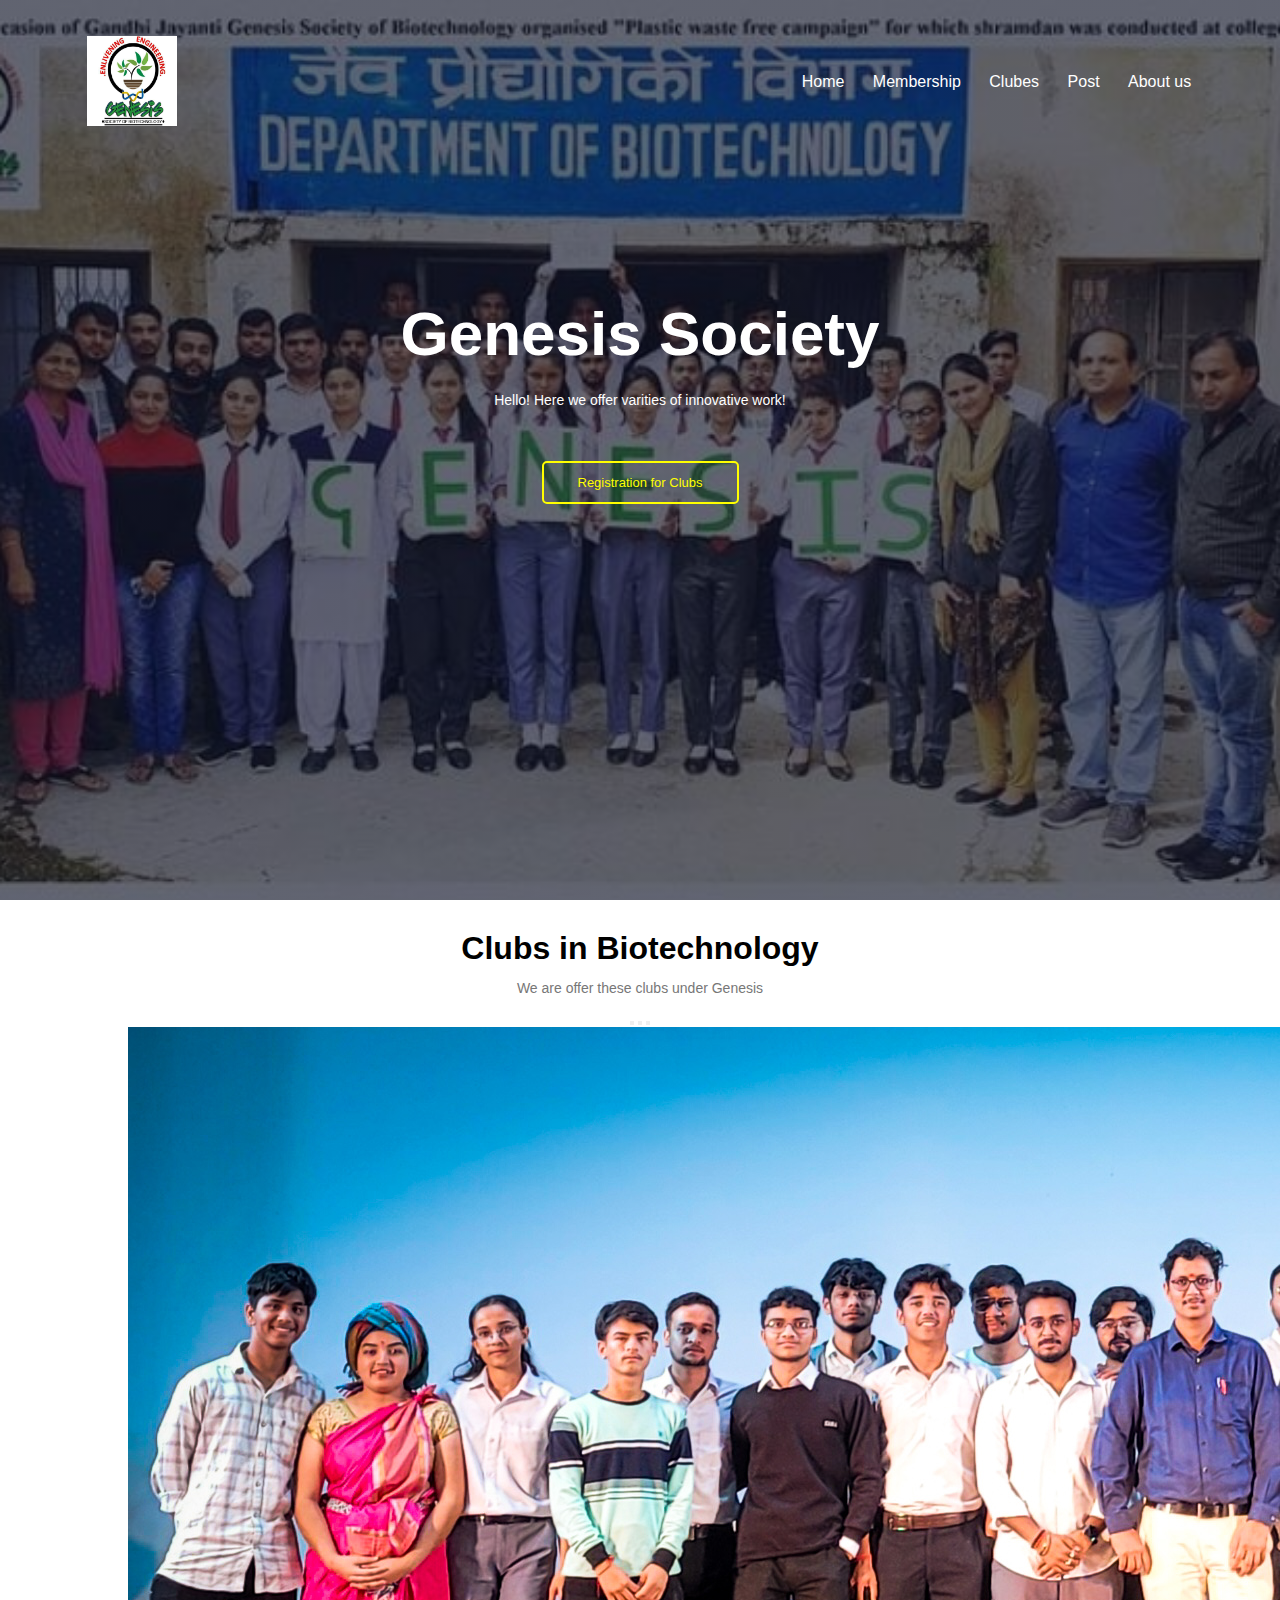
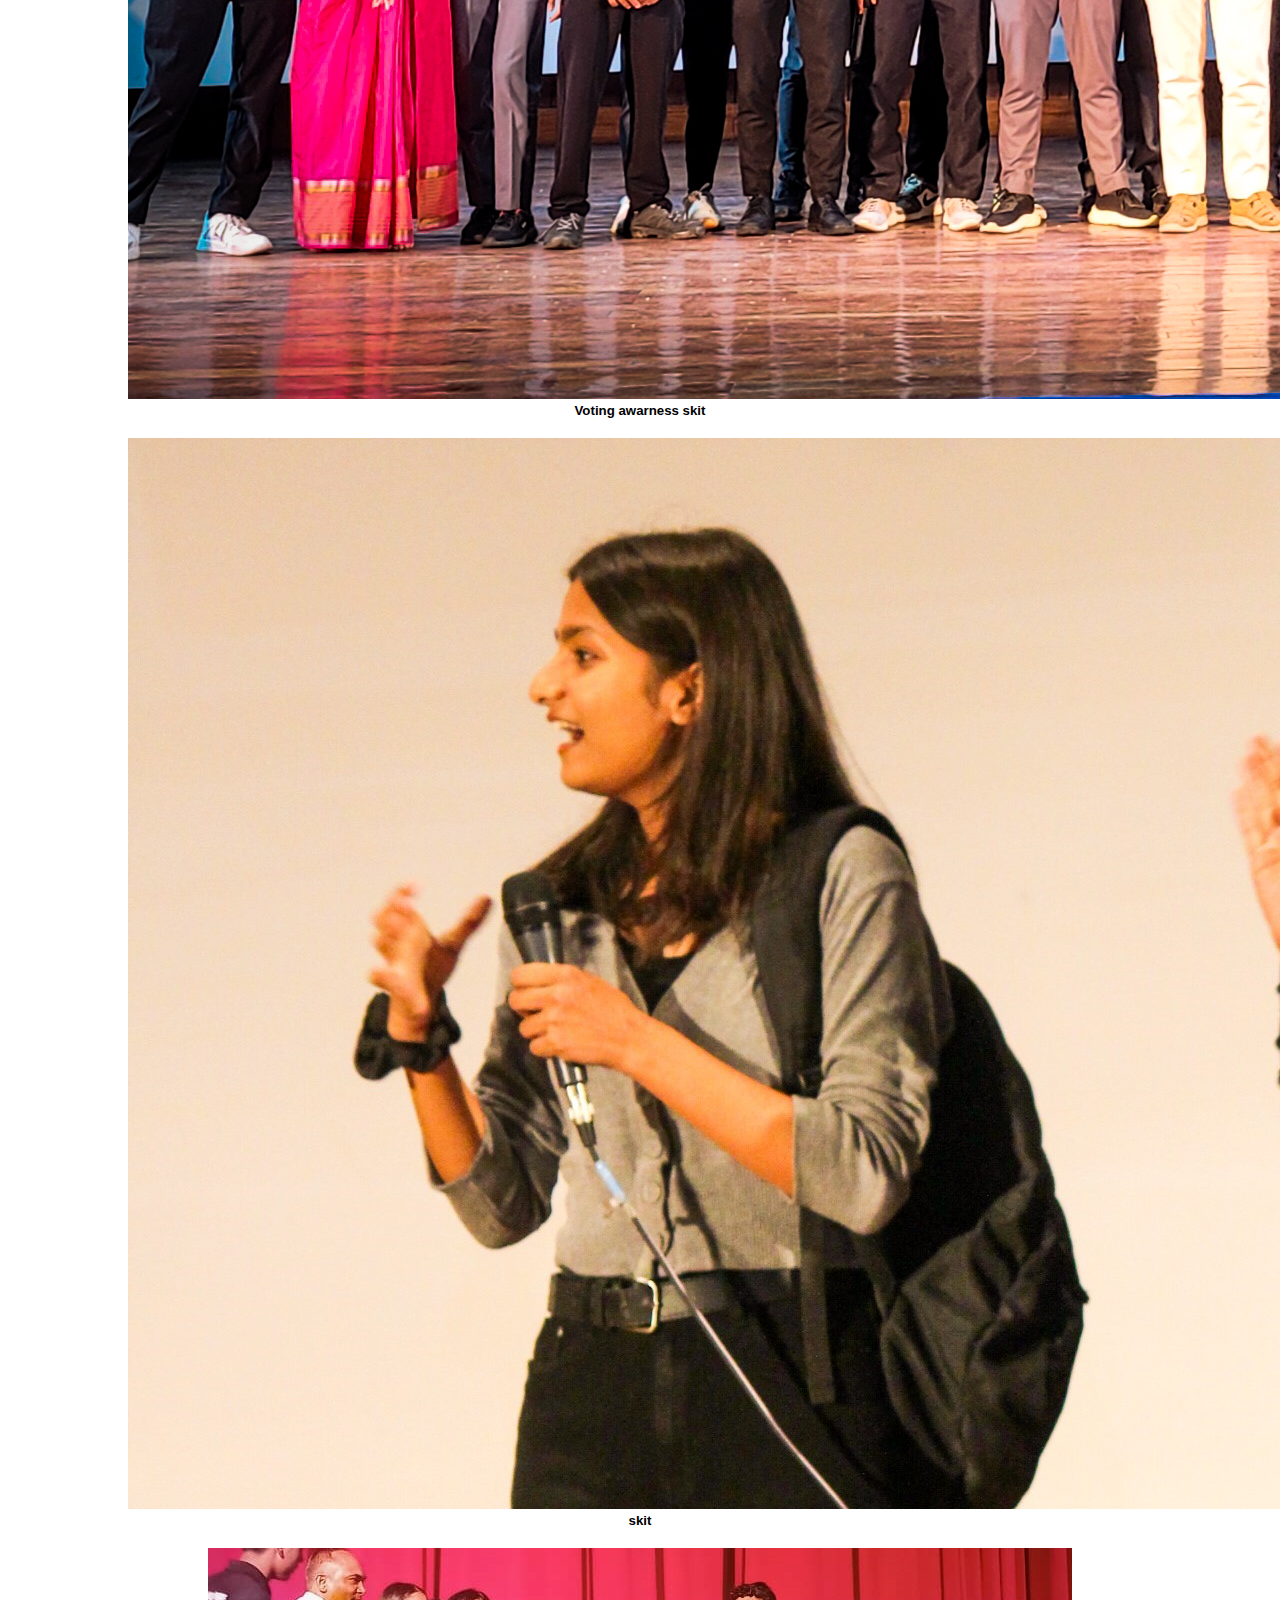
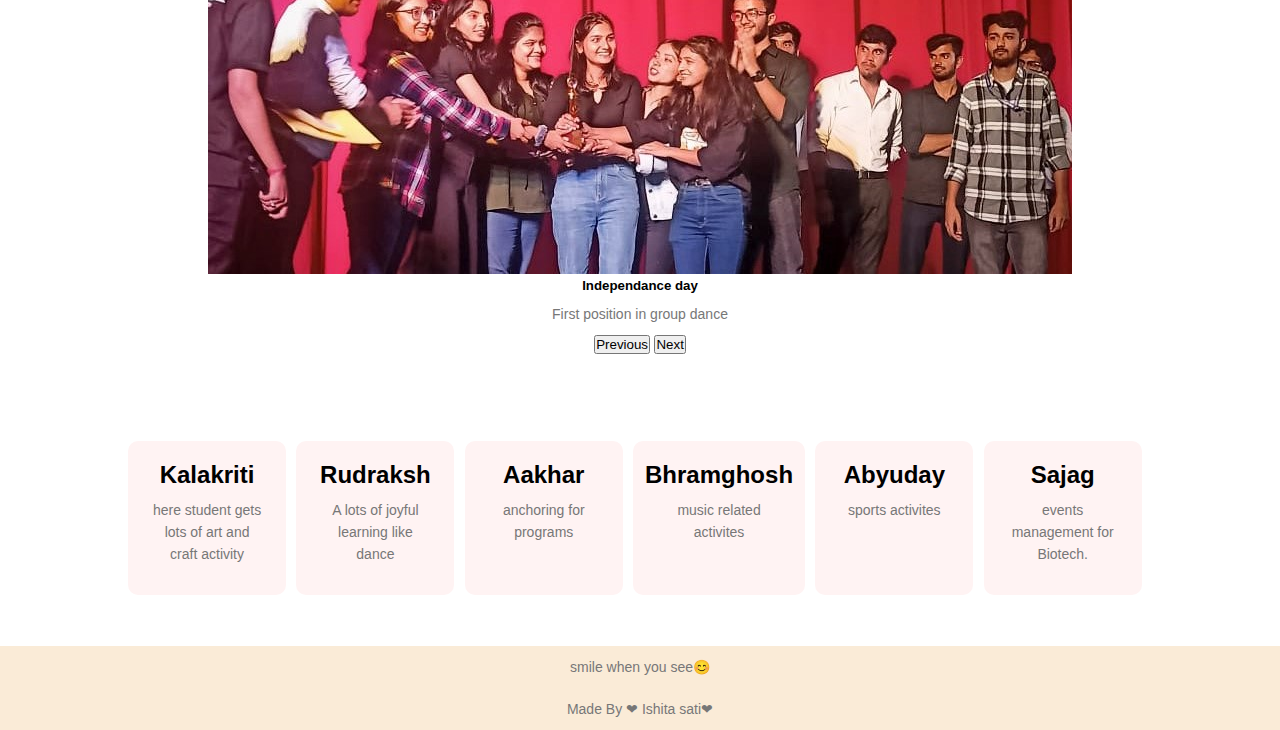
==== index.html @ 063ae72e "my first webapp" ====
<!DOCTYPE html>
<html lang="en">

<head>
    <meta name="viewport" content="width=device-width, initial-scale=1.0, maximum-scale=1.0, user-scalable=0">
    <meta name="description">

    <meta name="keywords" content="genesis">
    <meta name="author" content="ishita sati">
    <title>Genesis</title>
    <link rel="stylesheet" href="style.css">
    <link rel="shortcut icon" href="" type="image/svg+xml">
    <link href="https://cdn.jsdelivr.net/npm/bootstrap@5.0.2/dist/css/bootstrap.min.css" rel="stylesheet"
        integrity="sha384-EVSTQN3/azprG1Anm3QDgpJLIm9Nao0Yz1ztcQTwFspd3yD65VohhpuuCOmLASjC" crossorigin="anonymous">
</head>

<body>
    <section class="header">
        <nav>
            <a href="index.html"><img src="image/logo.jpeg" id="logo-img"></a>

            <div class="nav-links" id="navLinks">

                <span class="icon" onclick="hidemenu()">&#10005;</span>
                <ul>
                    <li><a href="index.html">Home</a></li>
                    <li><a href="Admission_page.html">Membership</a></li>
                    <li><a href="#course_call">Clubes</a></li>
                    <li><a href="post_page.html">Post</a></li>
                    <li><a href="aboutus.html">About us</a></li>
                </ul>
            </div>
            <span class="icon" onclick="showmenu()">&#9776;</span>
        </nav>

        <div class="text-box">
            <h1>Genesis Society</h1>
            <p>Hello!
                Here we offer varities of innovative work!</p>

            <a href="Admission_page.html" class="hero-btn">Registration for Clubs</a>
        </div>
    </section>
    <!--Course of Collage-->
    <section class="course" id="course_call">
        <h1>Clubs in Biotechnology </h1>
        <p>We are offer these clubs under Genesis</p>
        <!-- carasoul -->
        <div id="carouselExampleCaptions" class="carousel slide" data-bs-ride="carousel">
            <div class="carousel-indicators">
                <button type="button" data-bs-target="#carouselExampleCaptions" data-bs-slide-to="0" class="active"
                    aria-current="true" aria-label="Slide 1"></button>
                <button type="button" data-bs-target="#carouselExampleCaptions" data-bs-slide-to="1"
                    aria-label="Slide 2"></button>
                <button type="button" data-bs-target="#carouselExampleCaptions" data-bs-slide-to="2"
                    aria-label="Slide 3"></button>
                    
            </div>
            <div class="carousel-inner">
                <div class="carousel-item active">
                    <img src="image/skit group.jpg" class="d-block w-100" alt="...">
                    <div class="carousel-caption d-none d-md-block">
                        <h5>Voting awarness skit</h5>
                        <p></p>
                    </div>
                </div>
                <div class="carousel-item">
                    <img src="image/ishitamegha.jpg" class="d-block w-100" alt="...">
                    <div class="carousel-caption d-none d-md-block">
                        <h5>skit</h5>
                        <p></p>
                    </div>
                </div>
                <div class="carousel-item">
                    <img src="image/IMG-20230830-WA0014.jpg" class="d-block w-100" alt="...">
                    <div class="carousel-caption d-none d-md-block">
                        <h5>Independance day</h5>
                        <p>First position in group dance</p>
                    </div>
                </div>
            </div>
            <button class="carousel-control-prev" type="button" data-bs-target="#carouselExampleCaptions"
                data-bs-slide="prev">
                <span class="carousel-control-prev-icon" aria-hidden="true"></span>
                <span class="visually-hidden">Previous</span>
            </button>
            <button class="carousel-control-next" type="button" data-bs-target="#carouselExampleCaptions"
                data-bs-slide="next">
                <span class="carousel-control-next-icon" aria-hidden="true"></span>
                <span class="visually-hidden">Next</span>
            </button>
        </div>
        <br><br>
        <div class="row" id="course_call">
            <div class="course-col">
                <h2>Kalakriti</h2>
                <p>here student gets lots of art and craft activity</p>
            </div>

            <div class="course-col">
                <h2>Rudraksh </h2>
                <p>A lots of joyful learning like dance</p>
            </div>

            <div class="course-col">
                <h2>Aakhar</h2>
                <p>anchoring for programs</p>
            </div>

            <div class="course-col">
                <h2>Bhramghosh</h2>
                <p>music related activites</p>
            </div>

            <div class="course-col">
                <h2>Abyuday</h2>
                <p>sports activites </p>
            </div>

            <div class="course-col">
                <h2>Sajag</h2>
                <p>events management for Biotech.</p>
            </div>

        </div>
    </section>
    <!--Footer-->
    <section class="footer">
        <center>
            <p>smile when you see😊</p>
            <p id="copyright">Made By &#10084; Ishita sati❤</p>
        </center>

    </section>

    <!--Javascript is Start-->
    <script src="javascript/main_script.js"></script>
    <script src="https://cdn.jsdelivr.net/npm/bootstrap@5.0.2/dist/js/bootstrap.bundle.min.js"
        integrity="sha384-MrcW6ZMFYlzcLA8Nl+NtUVF0sA7MsXsP1UyJoMp4YLEuNSfAP+JcXn/tWtIaxVXM"
        crossorigin="anonymous"></script>
</body>



</html>
---- style.css ----
/* Cascading Style Sheets */

 *{
    margin: 0;
    padding: 0;
    /* border: 1px solid yellow; */
}

@font-face {
    font-family: myFirstFont;
    src: url(../Poppins/Poppins-Regular.ttf);
}
    @font-face {
    font-family: bold;
    src: url(../Poppins/Poppins-Bold.ttf);
}

@font-face {
    font-family: secound;
    src: url(../Poppins/Poppins-Bold.ttf);
}

.h1{
    font-family: bold;
    font-family:Impact, Haettenschweiler, 'Arial Narrow Bold', sans-serif;
}

body{
    font-family: myFirstFont,Verdana, Geneva, Tahoma, sans-serif;
    cursor:default;
}

    /* Website Scrollerbar */
    body::-webkit-scrollbar {
        width: 5px !important;
        height: 5px !important;
    }
    body::-webkit-scrollbar-track {
        background: #3838387c !important;
    }
    body::-webkit-scrollbar-thumb {
        background-color: #e0120ba4 !important;
        border: 1px solid #ff020279 !important;
        border-radius: 1px !important;
    }

.header{
    min-height: 100vh;
    width: 100%;
    background-image: linear-gradient(rgba(4,9,30,0.6),rgba(4,9,30,0.6)),url(../image/background.jpg);
    background-position: center;
    background-size: cover;
    position: relative;
}
nav{
    display: flex;
    padding: 2% 6%;
    justify-content: space-between;
    align-items: center;
}
.nav img{
    width: 150px;
    border-radius: 100px;
}

.nav-links{
    flex: 1;
    text-align: right;
    
}
.nav-links ul li{
    list-style: none;
    display: inline-block;
    padding: 8px 12px;
    position: relative;
    
}
.nav-links a{
    color: #fff;
    text-decoration: none;
    font-size: 16px;
    
}
.nav-links ul li::after{
    content: '';
    width: 0%;
    height: 2px;
    background: #ff0000;
    display: block;
    margin: auto;
    transition: 0.5s;
    
}
.nav-links ul li:hover::after{
    width: 100%;
    
}
.text-box{
    width: 90%;
    color: #fff;
    position:absolute;
    top: 30%;
    left: 50%;
    transform: translate(-50%,50%);
    text-align: center;
}
.text-box h1{
    font-size: 62px;
    font-weight: bold;
    margin-top: -50px;

}
.text-box p{
    margin: 10px 0 40px;
    font-size: 14px;
    color: #fff;
    
}
.hero-btn{
    display: inline-block;
    text-decoration: none;
    color: yellow;
    border: 2px solid yellow;
    padding: 12px 34px;
    font-size: 13px;
    background: transparent;
    position: relative;
    cursor: pointer;
    border-radius: 5px;
}
.hero-btn:hover{
    color: black;
    border: 2px solid yellow;
    background:yellow;
    transition: 0.5s;
}

.icon{
    display:none;
}

/* Course */

 .course{
    width: 80%;
    margin: auto;
    text-align: center;
    padding-top: 30px;
}
#ishita{
    width: fit-content;
    display: block;
}
.h1{
    font-size: 36px;
    font-weight: 300;
    padding-top: auto;
}
p{
    color:#777;
    font-size: 14px;
    font-weight: 300;
    line-height: 22px;
    padding: 10px;
}
.row{
    margin-top: 5%;
    display: flex;
    justify-content: space-between;
}
.course-col{
    flex-basis: 31%;
    background: #fff3f3;
    border-radius: 10px;
    margin-bottom:5%;
    margin-right:1%;
    padding: 20px 12px;
    box-sizing: border-box;
    transition: 0.5s;
}
h3{
    text-align: center;
    font-weight: 600;
    margin: 10px 0px;
}
.course-col:hover{
    box-shadow: 10px 10px 24px 0px rgba(0,0,0,0.4);
}


    /*Campus*/


#post_call{
    width: 80%;
    margin: auto;
    text-align:center;
    border-radius: auto;
    box-shadow: inset rgb(71, 24, 71);
    padding-top: 100px;
    box-sizing: content-box;
}

.co-col {
    flex-basis: 32%;
    border-radius: 10px;
    margin-bottom: 30px;
    position: relative;
    overflow: hidden;
    box-sizing: content-box;
}
.layer{
    background: transparent;
    height: 100%;
    width: 100%;
    position: absolute;
    top: 0%;
    left: 0%;
    box-sizing: content-box;
    border-radius: auto;
    box-shadow: inset rgb(71, 24, 71);
    padding-top: 100px;
    box-sizing: content-box;
    transition: 0.5s;
}

.layer:hover{
    background: rgba(0, 245, 253, 0.534);
    box-sizing: content-box
    /* rgba(253, 0, 0, 0.7); */
}

.layer h3{
    width: 100%;
    font-weight: 500;
    color: #fff;
    font-size: 26px;
    bottom: 0%;
    left: 50%;
    transform: translate(-50%);
    position: absolute;
    opacity: 0;
    transition: 0.5s;
}

.layer:hover h3{
    opacity: 1;
    bottom: 49%;
}


/* Footer */

.footer{
    background-color: antiquewhite;
}

.footer h4{
    margin-bottom: 25px;
    margin-top: 20px;
    font-weight: 600;
} 
#logo-img{
    height: 90px;
    width: 90px;
    padding: 10px;
    border-radius:5px;
}

/* Media query for responsive */

@media (max-width: 700px) {

    *{
        overflow-x: hidden;
        margin: 0;
        padding: 0;
    
    }
    #logo-img{
        padding: 10px;
    }
    .text-box h1{
       font-size: 30px;
       font-weight: bold;
    }
    .text-box p{
        font-size: 12px;
    }
    .nav-links ul li{
        display: block;
    }
    .nav-links{
        position: absolute;
        background: #f44336;
        height: 100vh;
        width: 200px;
        top: 0%;
        right: -200px;
        text-align: left;
        z-index: 2;
        transition: 1s;
    }
    .icon{
        display: block;
        color: #fff;
        margin: 10px;
        font-size: 25px;
        cursor: pointer;
    }
    .nav-links ul{
        padding: 30px;
    }

    /*Course in Media query*/
    .course-col{
        margin: 10px 10px;
    }
    .row{
        flex-direction: column;  
    }   
    .course-col:hover{
        box-shadow: 3px 3px 0.5px 0.5px rgba(0, 0, 0, 0.486);
    }
        /* Facilities */
    .facilities-col img:hover{
        box-shadow:none;
    }

    /* Call To Action in Media query*/
    .ctn h1{
        font-size: 24px;
    }
}

/* Media query is Close*/
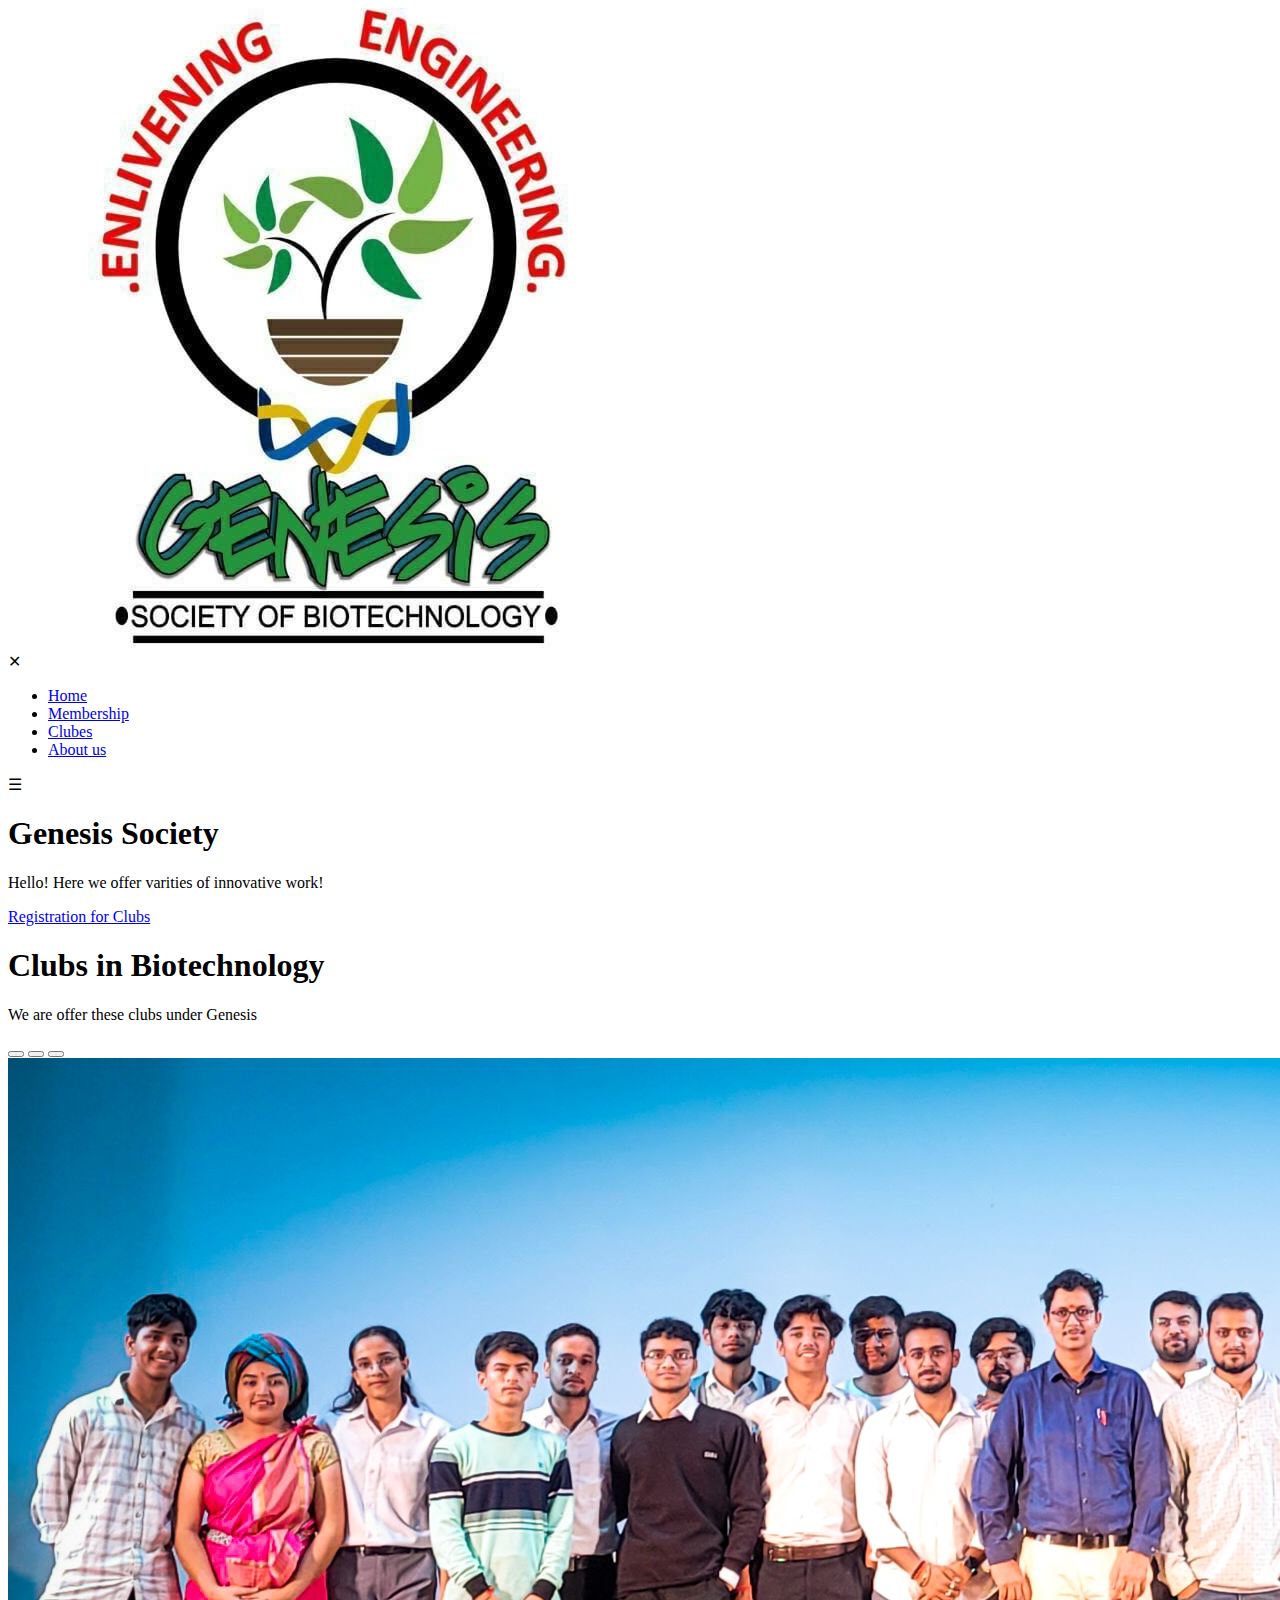
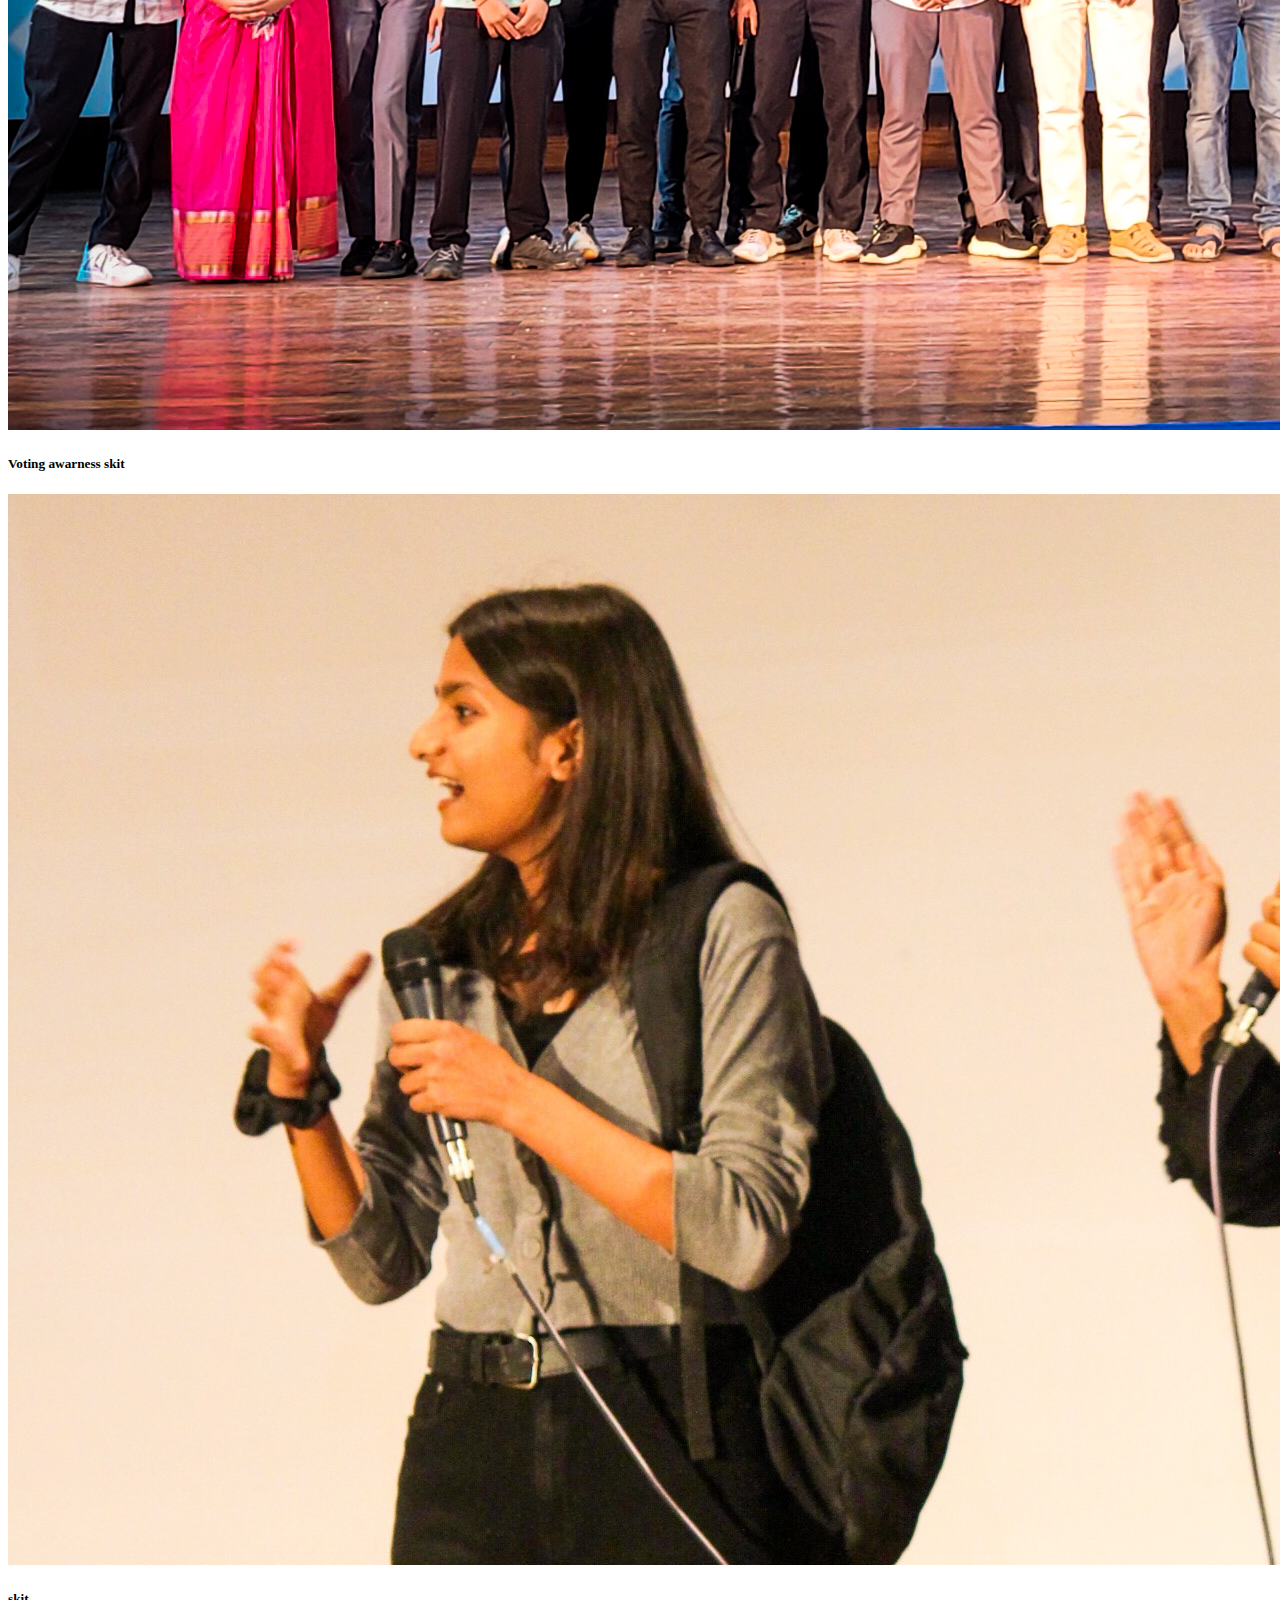
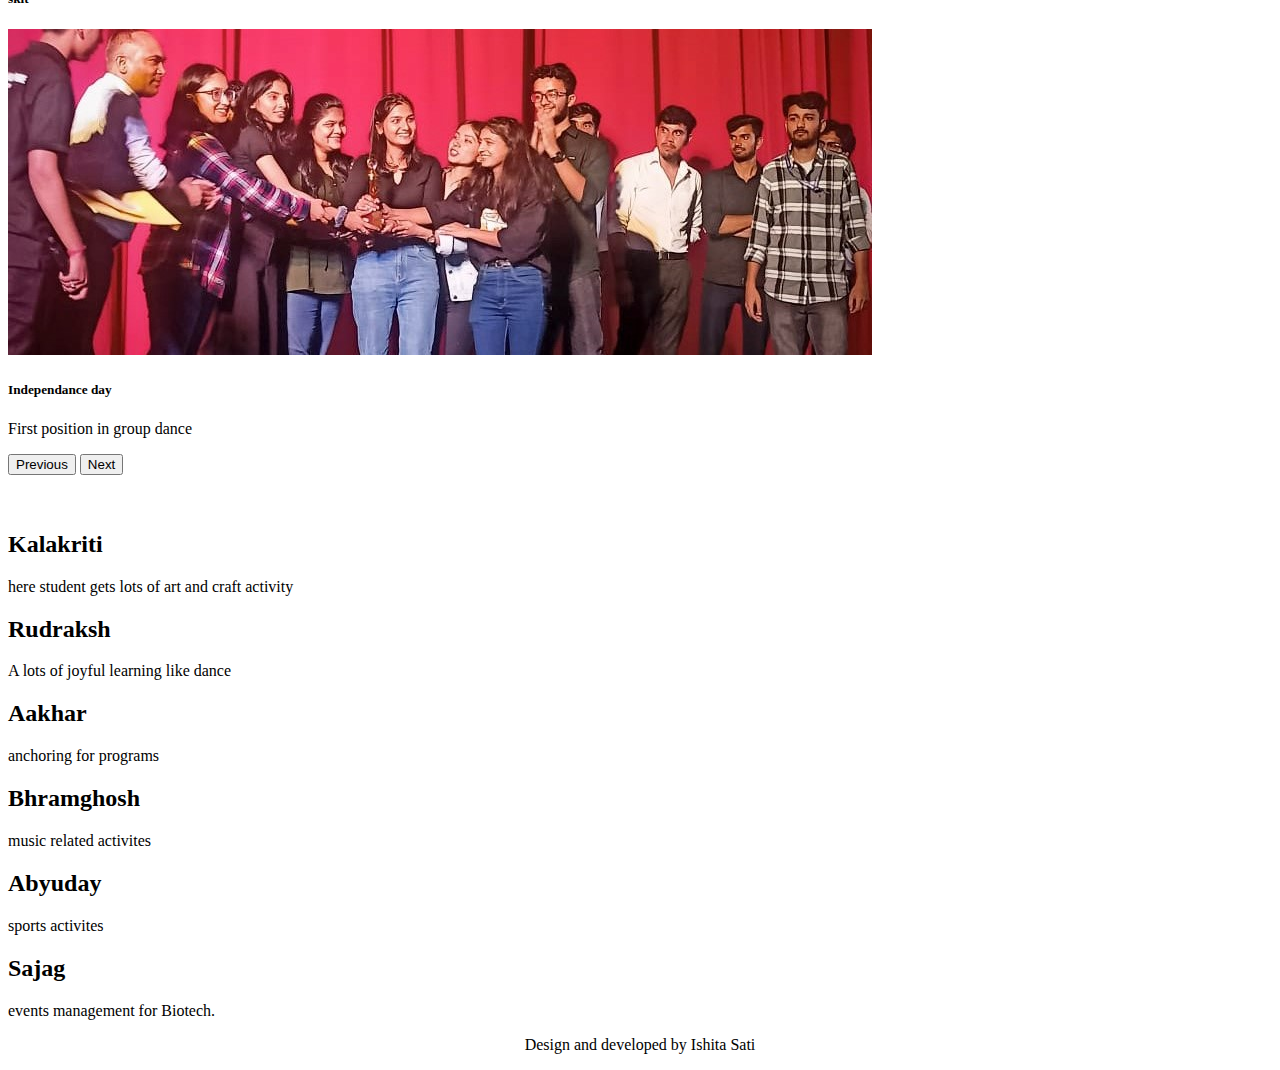
==== commit f6f084f7: "pics added" ====
--- a/index.html
+++ b/index.html
@@ -8,7 +8,7 @@
     <meta name="keywords" content="genesis">
     <meta name="author" content="ishita sati">
     <title>Genesis</title>
-    <link rel="stylesheet" href="style.css">
+    <link rel="stylesheet" href="css/style.css">
     <link rel="shortcut icon" href="" type="image/svg+xml">
     <link href="https://cdn.jsdelivr.net/npm/bootstrap@5.0.2/dist/css/bootstrap.min.css" rel="stylesheet"
         integrity="sha384-EVSTQN3/azprG1Anm3QDgpJLIm9Nao0Yz1ztcQTwFspd3yD65VohhpuuCOmLASjC" crossorigin="anonymous">
@@ -26,7 +26,7 @@
                     <li><a href="index.html">Home</a></li>
                     <li><a href="Admission_page.html">Membership</a></li>
                     <li><a href="#course_call">Clubes</a></li>
-                    <li><a href="post_page.html">Post</a></li>
+                   
                     <li><a href="aboutus.html">About us</a></li>
                 </ul>
             </div>
@@ -127,8 +127,8 @@
     <!--Footer-->
     <section class="footer">
         <center>
-            <p>smile when you see😊</p>
-            <p id="copyright">Made By &#10084; Ishita sati❤</p>
+            <p>Design and developed by Ishita Sati</p>
+            
         </center>
 
     </section>
